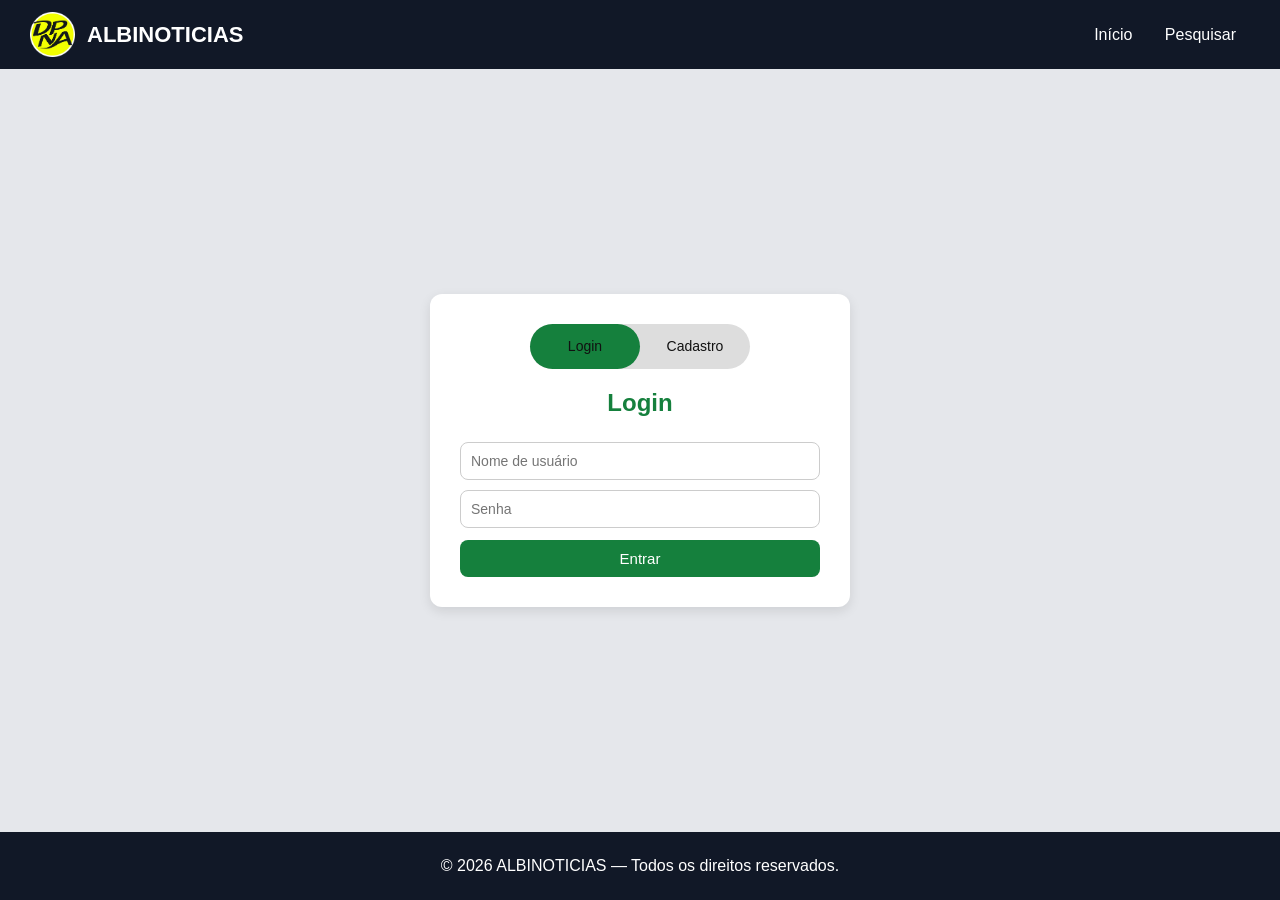
==== HTML/login.html @ c6964e50 "Update login.html" ====
<!DOCTYPE html>
<html lang="pt-br">

<head>
    <meta charset="UTF-8">
    <meta name="viewport" content="width=device-width, initial-scale=1.0">

    <title>Login / ALBINOTICIAS</title>

    <style>
        /* RESET */

        * {
            margin: 0;
            padding: 0;
            box-sizing: border-box;
        }

        /* BASE */

        body {
            font-family: 'Segoe UI', sans-serif;
            background: #e5e7eb;
            color: #111;

            display: flex;
            flex-direction: column;
            min-height: 100vh;
        }

        /* HEADER */

        header {
            background: #111827;

            display: flex;
            align-items: center;
            justify-content: space-between;

            padding: 12px 30px;
        }

        .logoArea {
            display: flex;
            align-items: center;
            gap: 12px;
        }

        .logoArea img {
            height: 45px;
        }

        .logoArea h1 {
            color: white;
            font-size: 22px;
        }

        nav a {
            text-decoration: none;
            color: white;

            padding: 8px 14px;

            border-radius: 6px;

            transition: 0.2s;
        }

        nav a:hover {
            background: #374151;
        }

        /* MAIN */

        main {
            display: flex;
            justify-content: center;
            align-items: center;

            padding: 40px 20px;

            flex: 1;
        }

        /* CARD LOGIN */

        .loginCard {
            background: white;

            width: 100%;
            max-width: 420px;

            padding: 30px;

            border-radius: 12px;

            box-shadow: 0 4px 12px rgba(0, 0, 0, 0.1);
        }

        /* TOGGLE */

        .toggle-container {
            position: relative;
            width: 220px;
            margin: 0 auto 20px auto;
        }

        input[type="radio"] {
            display: none;
        }

        .toggle {
            position: relative;
            display: flex;

            width: 100%;
            height: 45px;

            background-color: #ddd;

            border-radius: 30px;
        }

        .option {
            flex: 1;

            line-height: 45px;

            cursor: pointer;

            text-align: center;

            z-index: 2;

            font-size: 14px;
        }

        .slider {
            position: absolute;

            width: 50%;
            height: 100%;

            background-color: #15803d;

            border-radius: 30px;

            transition: 0.3s;
        }

        #log:checked~.toggle .slider {
            left: 0;
        }

        #cad:checked~.toggle .slider {
            left: 50%;
        }

        /* TÍTULO */

        h2 {
            text-align: center;

            margin-bottom: 15px;

            color: #15803d;
        }

        /* INPUTS */

        input,
        select {
            width: 100%;

            padding: 10px;

            margin-top: 10px;

            border-radius: 8px;

            border: 1px solid #ccc;

            font-size: 14px;
        }

        /* BOTÕES */

        button {
            width: 100%;

            margin-top: 12px;

            padding: 10px;

            border: none;

            border-radius: 8px;

            background: #15803d;

            color: white;

            font-size: 15px;

            cursor: pointer;

            transition: 0.2s;
        }

        button:hover {
            background: #166534;
        }

        /* FOOTER */

        footer {
            background: #111827;

            color: white;

            text-align: center;

            padding: 25px;
        }
    </style>

</head>

<body>

    <!-- HEADER -->

    <header>

        <div class="logoArea">
            <img src="/logoDPNA.png">
            <h1>ALBINOTICIAS</h1>
        </div>

        <nav>
            <a href="/index.html">Início</a>
            <a href="/HTML/pesq.html">Pesquisar</a>
        </nav>

    </header>

    <!-- MAIN -->

    <main>

        <div class="loginCard">

            <div class="toggle-container">

                <input type="radio" id="log" name="conta" value="login" checked>
                <input type="radio" id="cad" name="conta" value="Cadastro">

                <div class="toggle">
                    <label for="log" class="option">Login</label>
                    <label for="cad" class="option">Cadastro</label>
                    <span class="slider"></span>
                </div>

            </div>

            <h2 id="form-title">Login</h2>

            <!-- LOGIN -->

            <form id="login-form">

                <input type="text" id="login-username" placeholder="Nome de usuário" required>

                <input type="password" id="login-password" placeholder="Senha" required>

                <button type="submit">
                    Entrar
                </button>

            </form>

            <!-- CADASTRO -->

            <form id="signup-form" style="display: none;">

                <input type="text" id="signup-username" placeholder="Nome de usuário" required>

                <input type="email" id="signup-email" placeholder="Email" required>

                <input type="date" id="signup-birthdate" required>

                <input type="tel" id="signup-number" placeholder="Número de telefone" required>

                <input type="password" id="signup-password" placeholder="Senha" required>

                <input type="password" id="signup-confirm-password" placeholder="Confirmar Senha" required>

                <button type="submit">
                    Continuar
                </button>

            </form>

            <!-- ETAPA FINAL -->

            <form id="signup-form2" style="display: none;">

                <select id="tema-user" required>

                    <option disabled selected>
                        Selecione o tema
                    </option>

                    <option>Futebol Europeu</option>
                    <option>Futebol Inglês</option>
                    <option>Futebol Brasileiro</option>

                </select>

                <button type="submit">
                    Cadastrar
                </button>

            </form>

        </div>

    </main>

    <!-- FOOTER -->

    <footer>

        <p>
            &copy; 2026 ALBINOTICIAS — Todos os direitos reservados.
        </p>

    </footer>

    <script src="/JS/scriptLogin.js"></script>

</body>

</html>
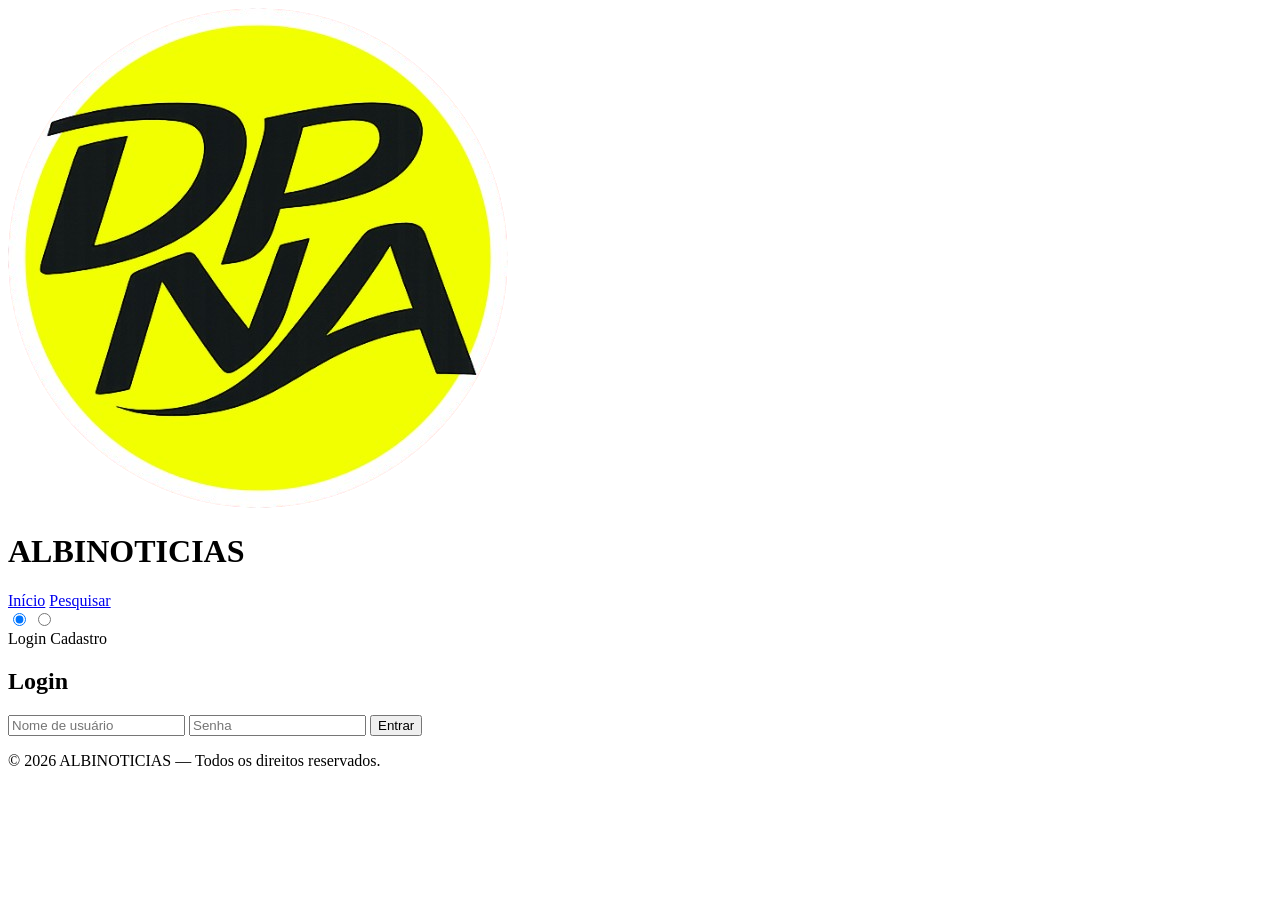
==== commit f4150ce4: "Update login.html" ====
--- a/HTML/login.html
+++ b/HTML/login.html
@@ -4,226 +4,8 @@
 <head>
     <meta charset="UTF-8">
     <meta name="viewport" content="width=device-width, initial-scale=1.0">
-
     <title>Login / ALBINOTICIAS</title>
-
-    <style>
-        /* RESET */
-
-        * {
-            margin: 0;
-            padding: 0;
-            box-sizing: border-box;
-        }
-
-        /* BASE */
-
-        body {
-            font-family: 'Segoe UI', sans-serif;
-            background: #e5e7eb;
-            color: #111;
-
-            display: flex;
-            flex-direction: column;
-            min-height: 100vh;
-        }
-
-        /* HEADER */
-
-        header {
-            background: #111827;
-
-            display: flex;
-            align-items: center;
-            justify-content: space-between;
-
-            padding: 12px 30px;
-        }
-
-        .logoArea {
-            display: flex;
-            align-items: center;
-            gap: 12px;
-        }
-
-        .logoArea img {
-            height: 45px;
-        }
-
-        .logoArea h1 {
-            color: white;
-            font-size: 22px;
-        }
-
-        nav a {
-            text-decoration: none;
-            color: white;
-
-            padding: 8px 14px;
-
-            border-radius: 6px;
-
-            transition: 0.2s;
-        }
-
-        nav a:hover {
-            background: #374151;
-        }
-
-        /* MAIN */
-
-        main {
-            display: flex;
-            justify-content: center;
-            align-items: center;
-
-            padding: 40px 20px;
-
-            flex: 1;
-        }
-
-        /* CARD LOGIN */
-
-        .loginCard {
-            background: white;
-
-            width: 100%;
-            max-width: 420px;
-
-            padding: 30px;
-
-            border-radius: 12px;
-
-            box-shadow: 0 4px 12px rgba(0, 0, 0, 0.1);
-        }
-
-        /* TOGGLE */
-
-        .toggle-container {
-            position: relative;
-            width: 220px;
-            margin: 0 auto 20px auto;
-        }
-
-        input[type="radio"] {
-            display: none;
-        }
-
-        .toggle {
-            position: relative;
-            display: flex;
-
-            width: 100%;
-            height: 45px;
-
-            background-color: #ddd;
-
-            border-radius: 30px;
-        }
-
-        .option {
-            flex: 1;
-
-            line-height: 45px;
-
-            cursor: pointer;
-
-            text-align: center;
-
-            z-index: 2;
-
-            font-size: 14px;
-        }
-
-        .slider {
-            position: absolute;
-
-            width: 50%;
-            height: 100%;
-
-            background-color: #15803d;
-
-            border-radius: 30px;
-
-            transition: 0.3s;
-        }
-
-        #log:checked~.toggle .slider {
-            left: 0;
-        }
-
-        #cad:checked~.toggle .slider {
-            left: 50%;
-        }
-
-        /* TÍTULO */
-
-        h2 {
-            text-align: center;
-
-            margin-bottom: 15px;
-
-            color: #15803d;
-        }
-
-        /* INPUTS */
-
-        input,
-        select {
-            width: 100%;
-
-            padding: 10px;
-
-            margin-top: 10px;
-
-            border-radius: 8px;
-
-            border: 1px solid #ccc;
-
-            font-size: 14px;
-        }
-
-        /* BOTÕES */
-
-        button {
-            width: 100%;
-
-            margin-top: 12px;
-
-            padding: 10px;
-
-            border: none;
-
-            border-radius: 8px;
-
-            background: #15803d;
-
-            color: white;
-
-            font-size: 15px;
-
-            cursor: pointer;
-
-            transition: 0.2s;
-        }
-
-        button:hover {
-            background: #166534;
-        }
-
-        /* FOOTER */
-
-        footer {
-            background: #111827;
-
-            color: white;
-
-            text-align: center;
-
-            padding: 25px;
-        }
-    </style>
-
+    <link rel="stylesheet" href="CSS/styleLogin.css">
 </head>
 
 <body>
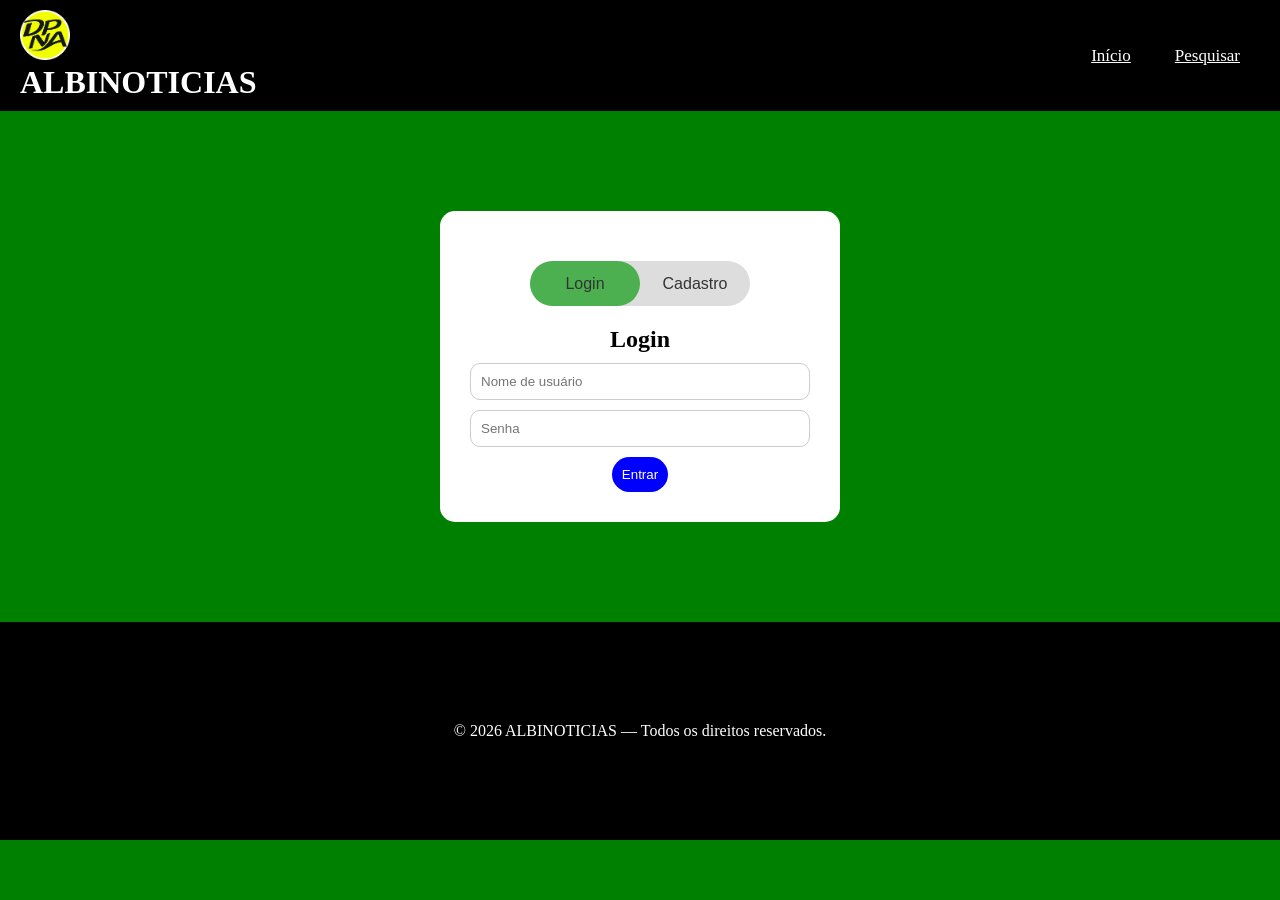
==== commit 8b9c70e2: "Update login.html" ====
--- a/HTML/login.html
+++ b/HTML/login.html
@@ -5,7 +5,7 @@
     <meta charset="UTF-8">
     <meta name="viewport" content="width=device-width, initial-scale=1.0">
     <title>Login / ALBINOTICIAS</title>
-    <link rel="stylesheet" href="CSS/styleLogin.css">
+    <link rel="stylesheet" href="https://dpna150.github.io/desenvolvimento-front/CSS/styleLogin.css">
 </head>
 
 <body>
@@ -20,8 +20,8 @@
         </div>
 
         <nav>
-            <a href="/index.html">Início</a>
-            <a href="/HTML/pesq.html">Pesquisar</a>
+            <a href="https://dpna150.github.io/desenvolvimento-front/">Início</a>
+            <a href="pesq.html">Pesquisar</a>
         </nav>
 
     </header>
@@ -119,7 +119,7 @@
 
     </footer>
 
-    <script src="/JS/scriptLogin.js"></script>
+    <script src="JS/scriptLogin.js"></script>
 
 </body>
 
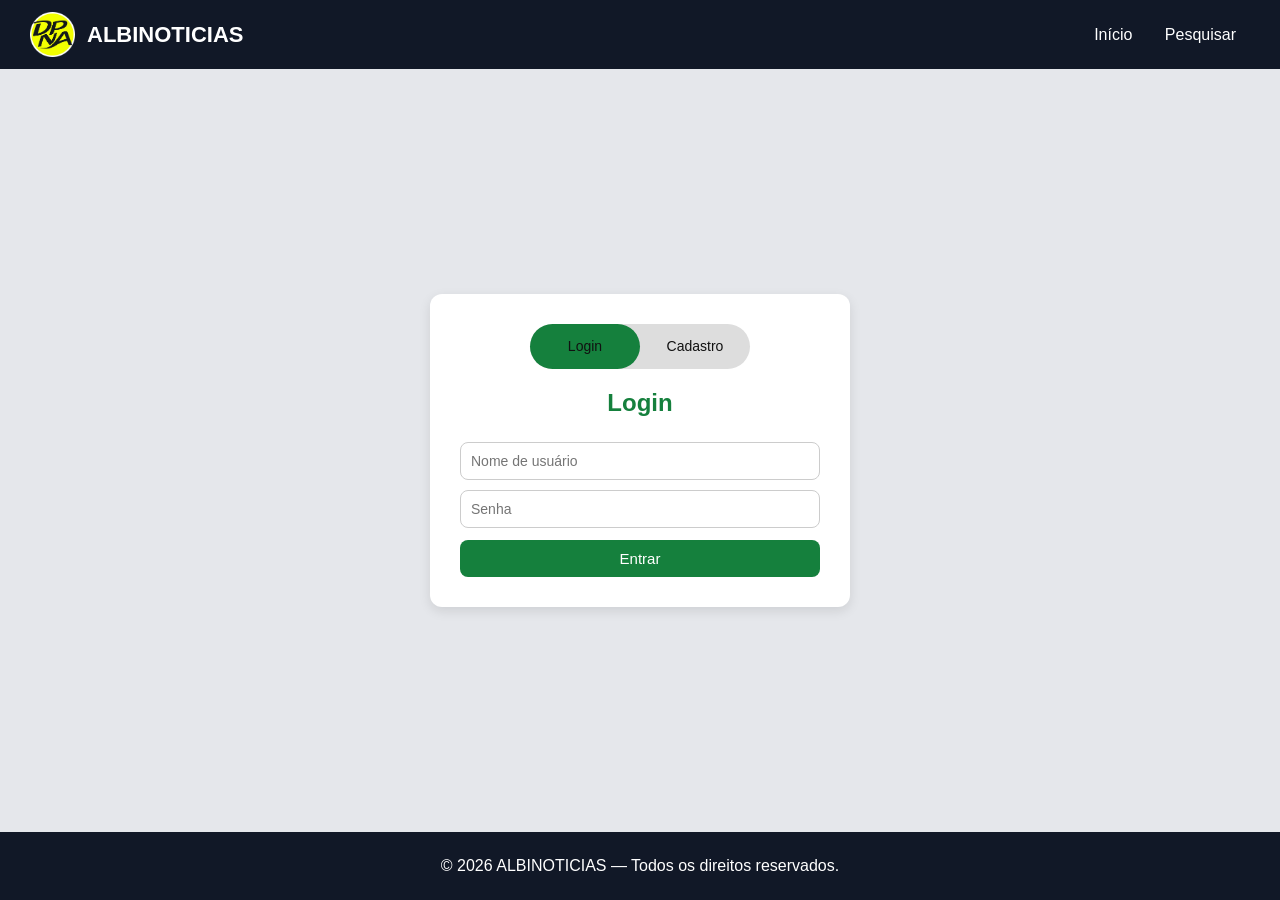
==== commit 647bef72: "Update login.html" ====
--- a/HTML/login.html
+++ b/HTML/login.html
@@ -15,7 +15,7 @@
     <header>
 
         <div class="logoArea">
-            <img src="/logoDPNA.png">
+            <img src="https://dpna150.github.io/desenvolvimento-front/logoDPNA.png">
             <h1>ALBINOTICIAS</h1>
         </div>
 
